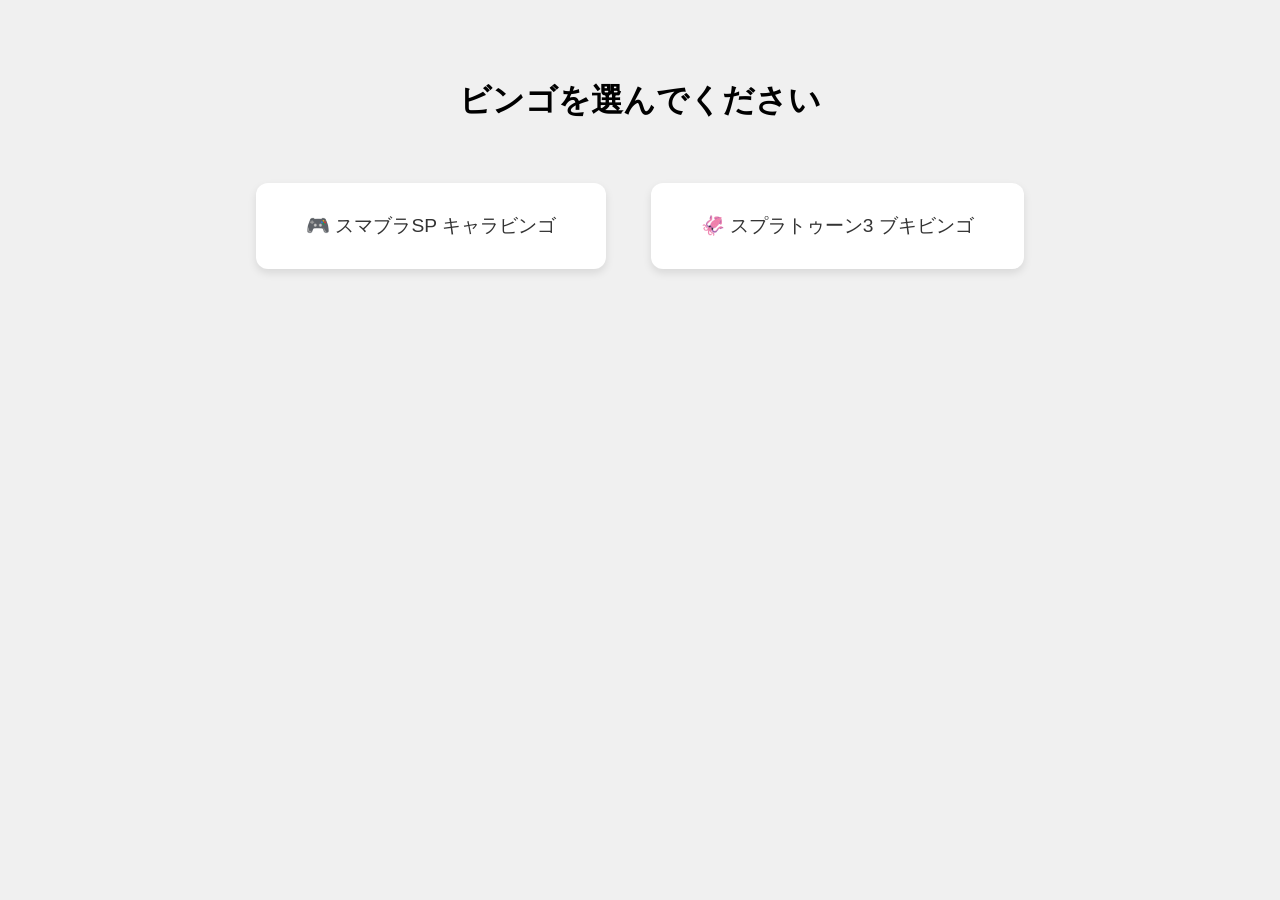
==== index.html @ 2fd60c43 "スマブラビンゴとスプラビンゴを追加　ディレクトリ構造の変更" ====
<!DOCTYPE html>
<html lang="ja">
<head>
  <meta charset="UTF-8">
  <title>ビンゴセレクション</title>
  <style>
    body {
      font-family: sans-serif;
      background-color: #f0f0f0;
      text-align: center;
      padding: 50px;
    }
    h1 {
      font-size: 2em;
      margin-bottom: 40px;
    }
    .link-box {
      display: inline-block;
      margin: 20px;
      padding: 30px 50px;
      border-radius: 12px;
      background-color: #ffffff;
      box-shadow: 0 4px 8px rgba(0,0,0,0.1);
      transition: transform 0.2s, background-color 0.2s;
      text-decoration: none;
      color: #333;
      font-size: 1.2em;
    }
    .link-box:hover {
      transform: scale(1.05);
      background-color: #e0f7ff;
    }
  </style>
</head>
<body>
  <h1>ビンゴを選んでください</h1>

  <a href="smash_bingo/index.html" class="link-box">🎮 スマブラSP キャラビンゴ</a>
  <a href="splatoon_bingo/index.html" class="link-box">🦑 スプラトゥーン3 ブキビンゴ</a>

</body>
</html>
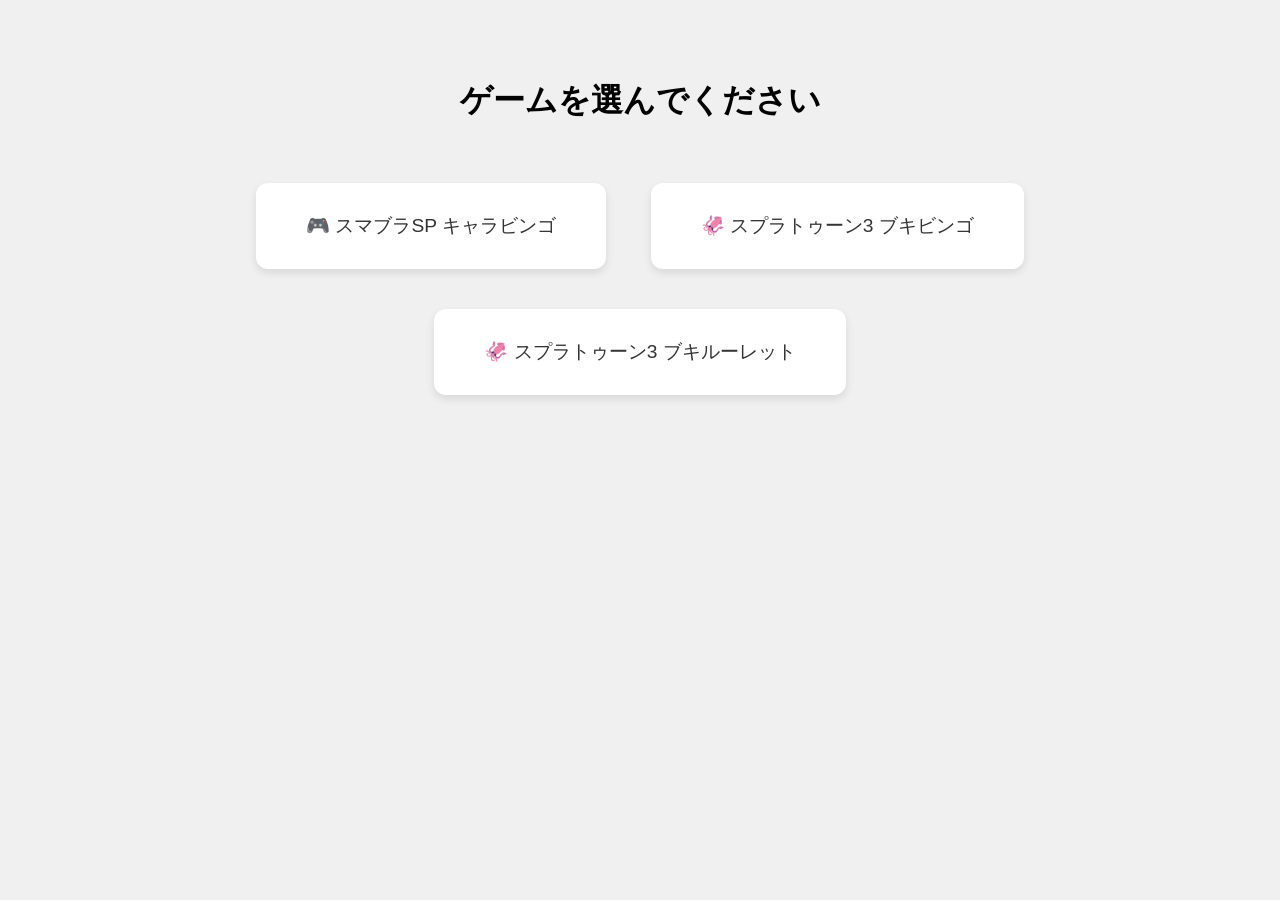
==== commit 56f0817b: "ブキルーレットを追加" ====
--- a/index.html
+++ b/index.html
@@ -2,7 +2,7 @@
 <html lang="ja">
 <head>
   <meta charset="UTF-8">
-  <title>ビンゴセレクション</title>
+  <title>ミニゲームセレクション</title>
   <style>
     body {
       font-family: sans-serif;
@@ -33,10 +33,14 @@
   </style>
 </head>
 <body>
-  <h1>ビンゴを選んでください</h1>
+  <h1>ゲームを選んでください</h1>
 
   <a href="smash_bingo/index.html" class="link-box">🎮 スマブラSP キャラビンゴ</a>
   <a href="splatoon_bingo/index.html" class="link-box">🦑 スプラトゥーン3 ブキビンゴ</a>
 
+</br>
+
+  <a href="splatoon_roulette/index.html" class="link-box">🦑 スプラトゥーン3 ブキルーレット</a>
+
 </body>
 </html>
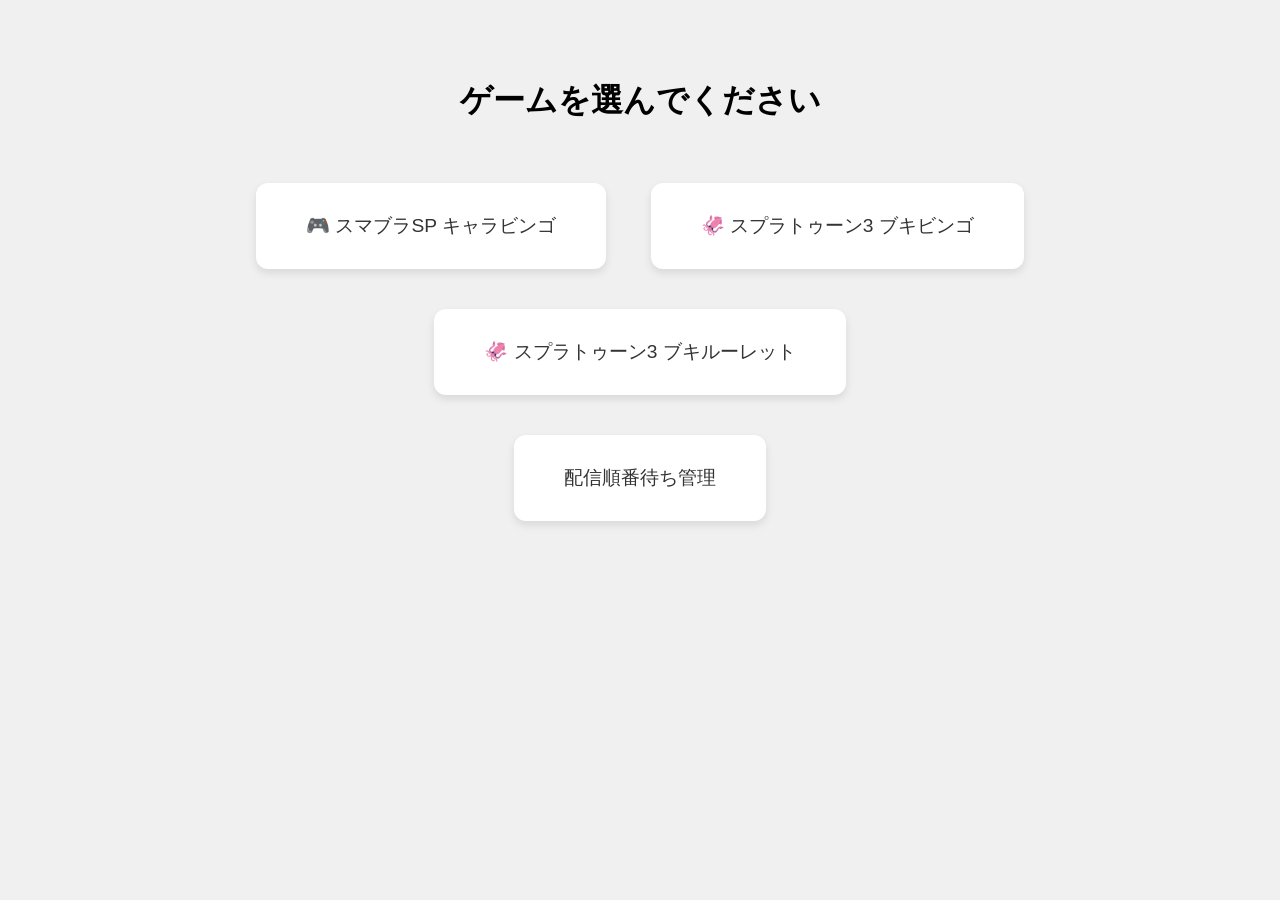
==== commit d3c03618: "queueをメニューに追加" ====
--- a/index.html
+++ b/index.html
@@ -42,5 +42,9 @@
 
   <a href="splatoon_roulette/index.html" class="link-box">🦑 スプラトゥーン3 ブキルーレット</a>
 
+</br>
+
+  <a href="queue/index.html" class="link-box">配信順番待ち管理</a>
+
 </body>
 </html>
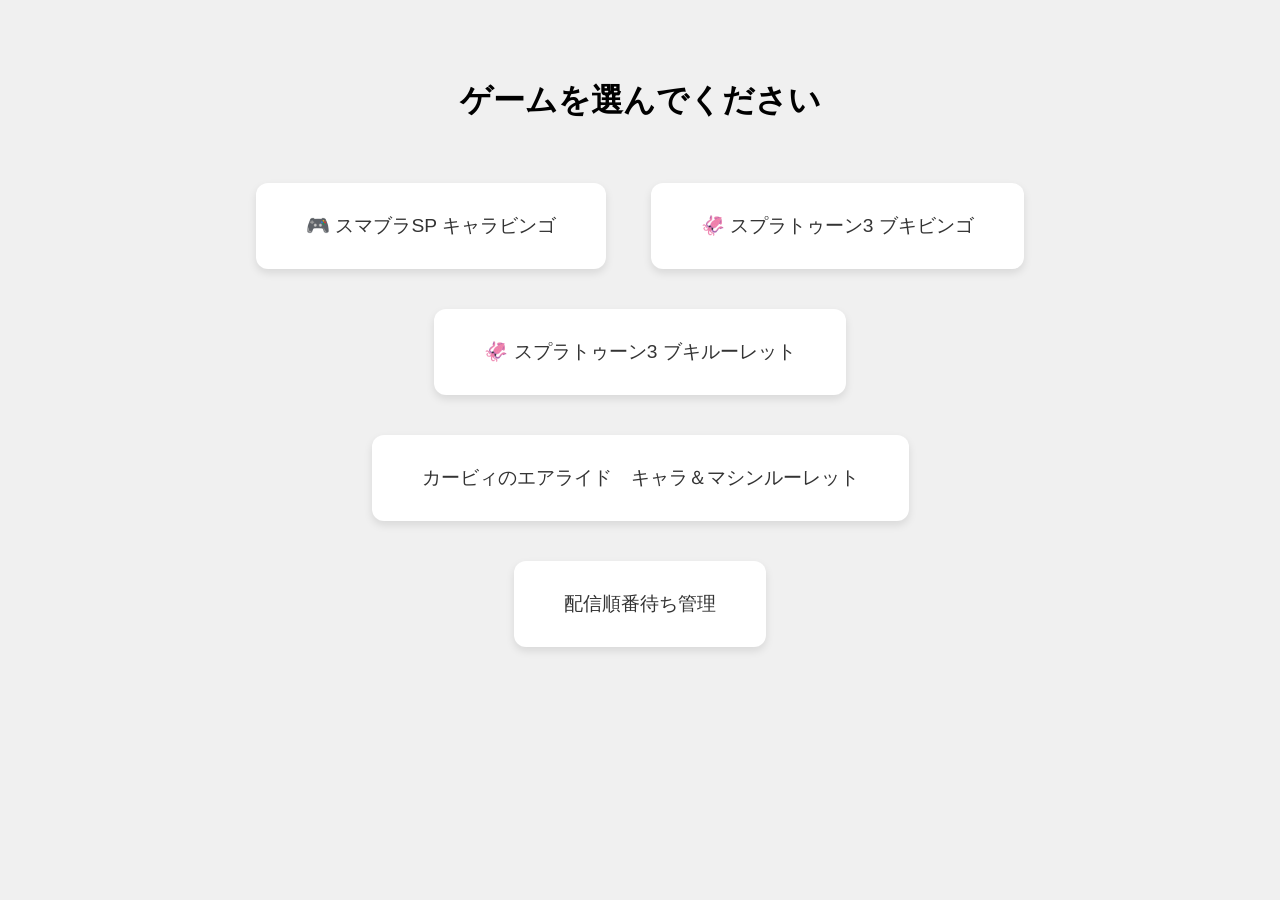
==== commit f2f1107c: "リンクを追加" ====
--- a/index.html
+++ b/index.html
@@ -44,6 +44,10 @@
 
 </br>
 
+  <a href="KirbyAirRider/airrider-index.html" class="link-box">カービィのエアライド　キャラ＆マシンルーレット</a>
+
+</br>
+
   <a href="queue/index.html" class="link-box">配信順番待ち管理</a>
 
 </body>
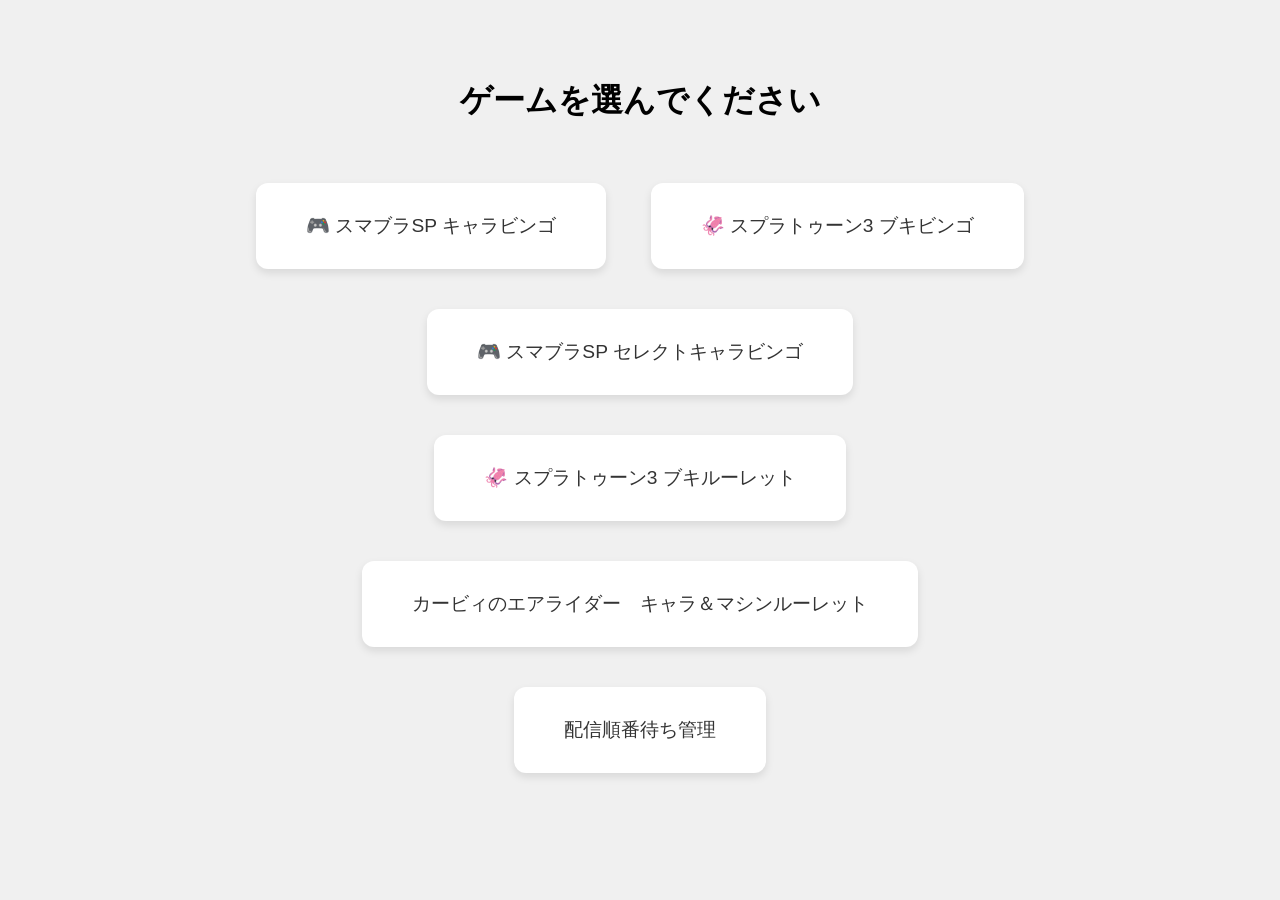
==== commit 6a741273: "セレクトキャラビンゴを追加" ====
--- a/index.html
+++ b/index.html
@@ -37,6 +37,7 @@
 
   <a href="smash_bingo/index.html" class="link-box">🎮 スマブラSP キャラビンゴ</a>
   <a href="splatoon_bingo/index.html" class="link-box">🦑 スプラトゥーン3 ブキビンゴ</a>
+  <a href="bingo_engine/smash-select.html" class="link-box">🎮 スマブラSP セレクトキャラビンゴ</a>
 
 </br>
 
@@ -44,7 +45,7 @@
 
 </br>
 
-  <a href="KirbyAirRider/airrider-index.html" class="link-box">カービィのエアライド　キャラ＆マシンルーレット</a>
+  <a href="KirbyAirRider/airrider-index.html" class="link-box">カービィのエアライダー　キャラ＆マシンルーレット</a>
 
 </br>
 
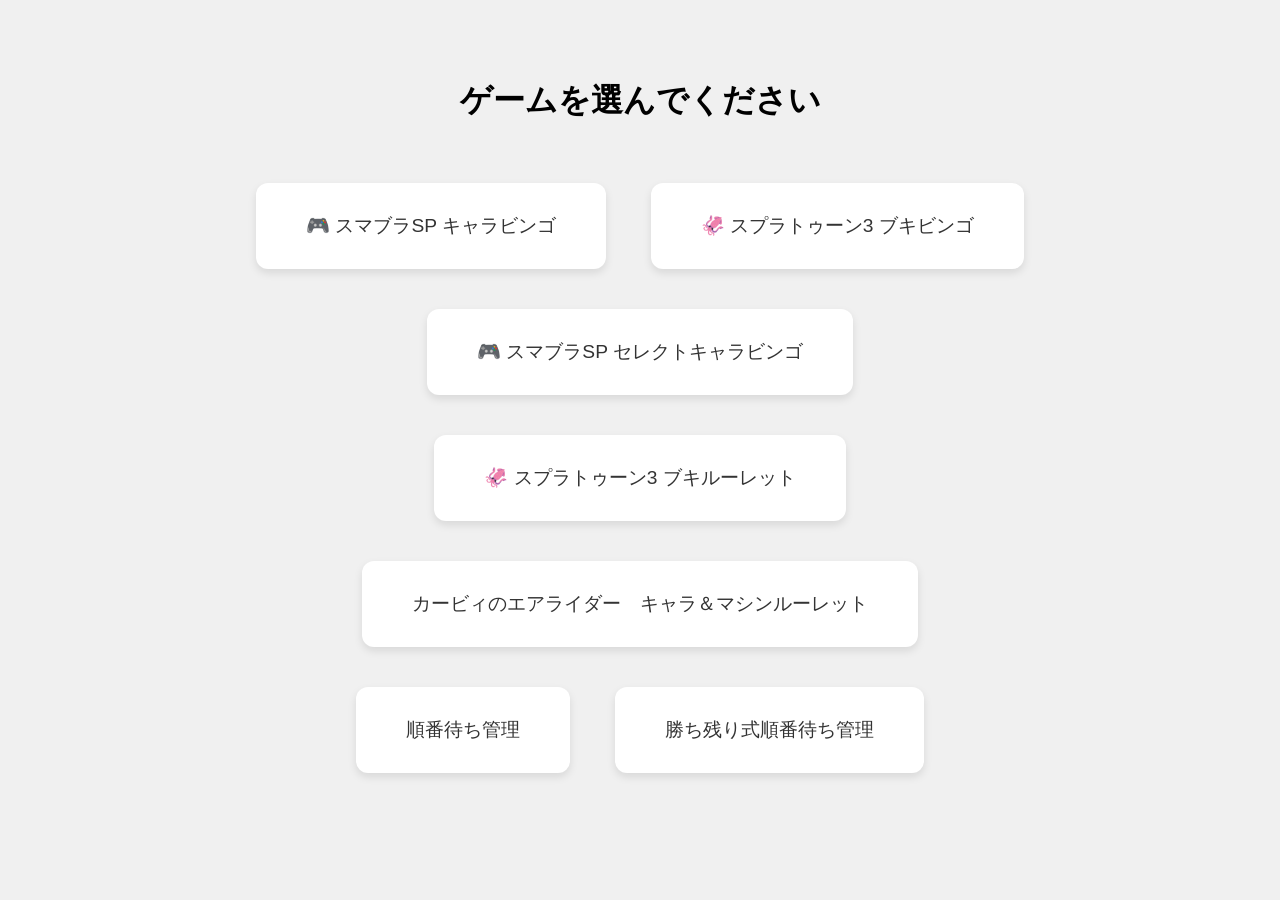
==== commit ab663dc9: "順番待ちサイトの更新と勝ち残り作沿" ====
--- a/index.html
+++ b/index.html
@@ -49,7 +49,8 @@
 
 </br>
 
-  <a href="queue/index.html" class="link-box">配信順番待ち管理</a>
+  <a href="queue/queue.html" class="link-box">順番待ち管理</a>
+  <a href="queue/battle-queue.html" class="link-box">勝ち残り式順番待ち管理</a>
 
 </body>
 </html>
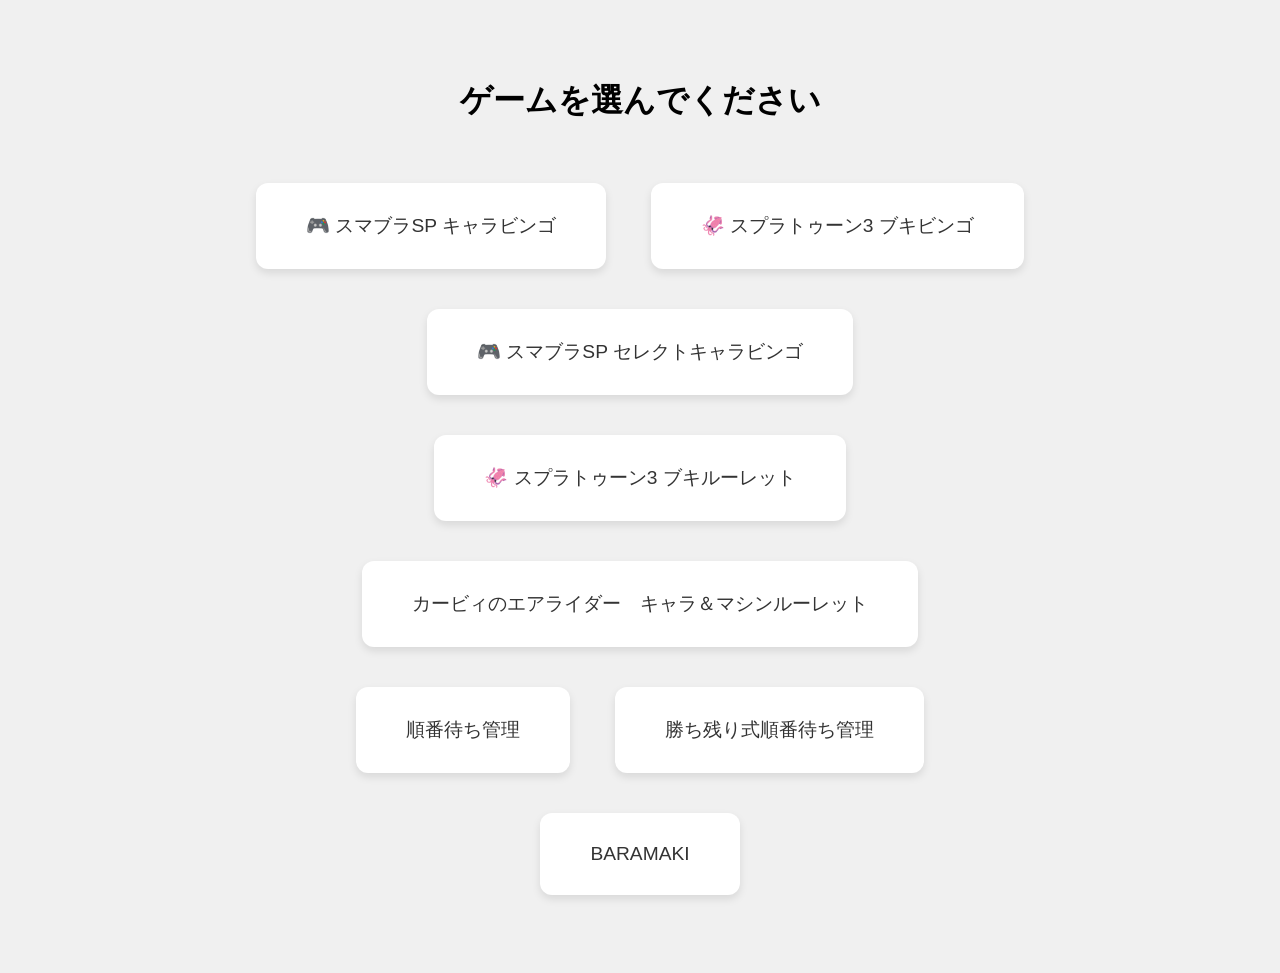
==== commit 873323b4: "BARAMAKIの追加とindex.htmlの追記" ====
--- a/index.html
+++ b/index.html
@@ -52,5 +52,9 @@
   <a href="queue/queue.html" class="link-box">順番待ち管理</a>
   <a href="queue/battle-queue.html" class="link-box">勝ち残り式順番待ち管理</a>
 
+</br>
+
+  <a href="BARAMAKI/main.html" class="link-box">BARAMAKI</a>
+
 </body>
 </html>
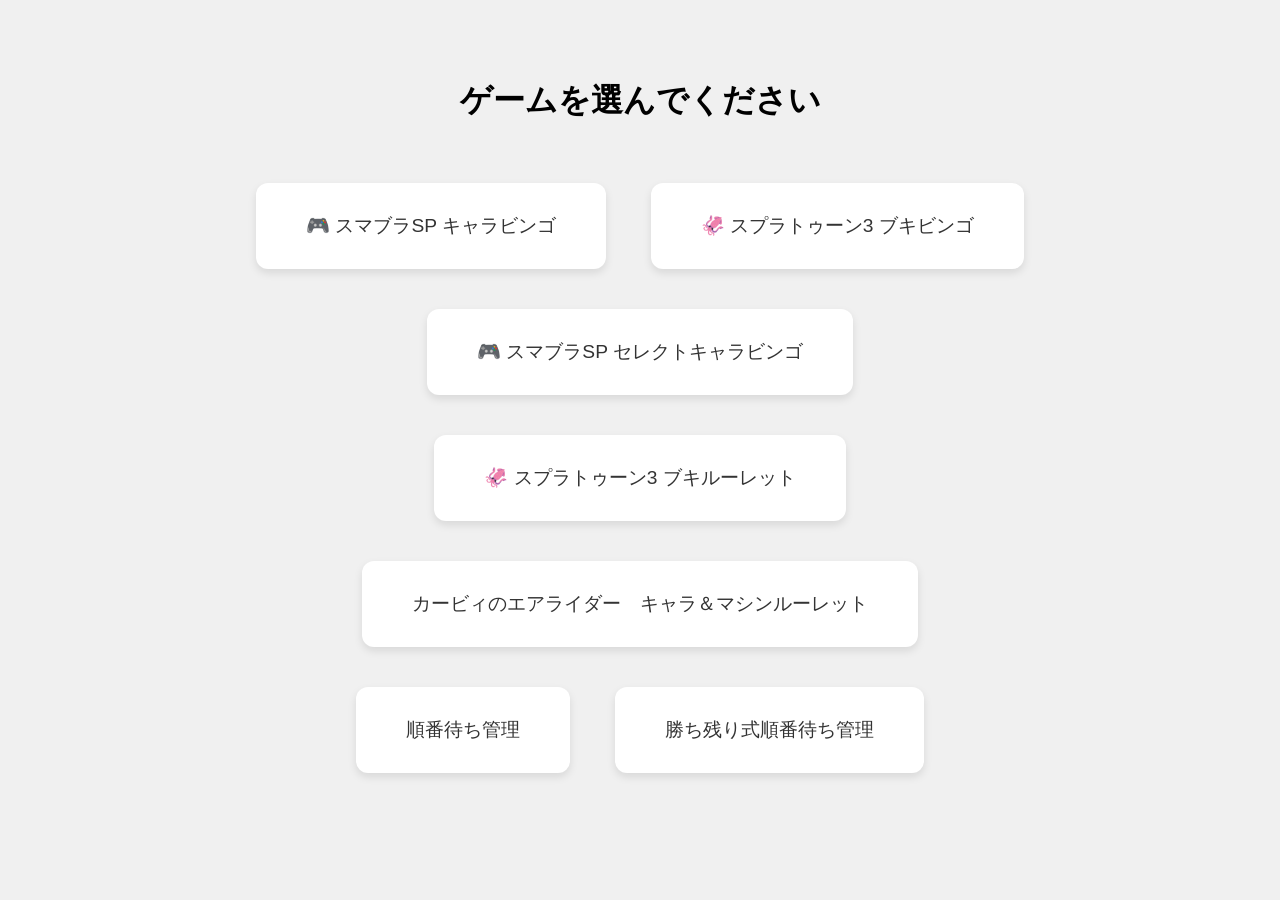
==== commit ce87defd: "index.htmlからもBARAMAKIを消す" ====
--- a/index.html
+++ b/index.html
@@ -52,9 +52,5 @@
   <a href="queue/queue.html" class="link-box">順番待ち管理</a>
   <a href="queue/battle-queue.html" class="link-box">勝ち残り式順番待ち管理</a>
 
-</br>
-
-  <a href="BARAMAKI/main.html" class="link-box">BARAMAKI</a>
-
 </body>
 </html>
